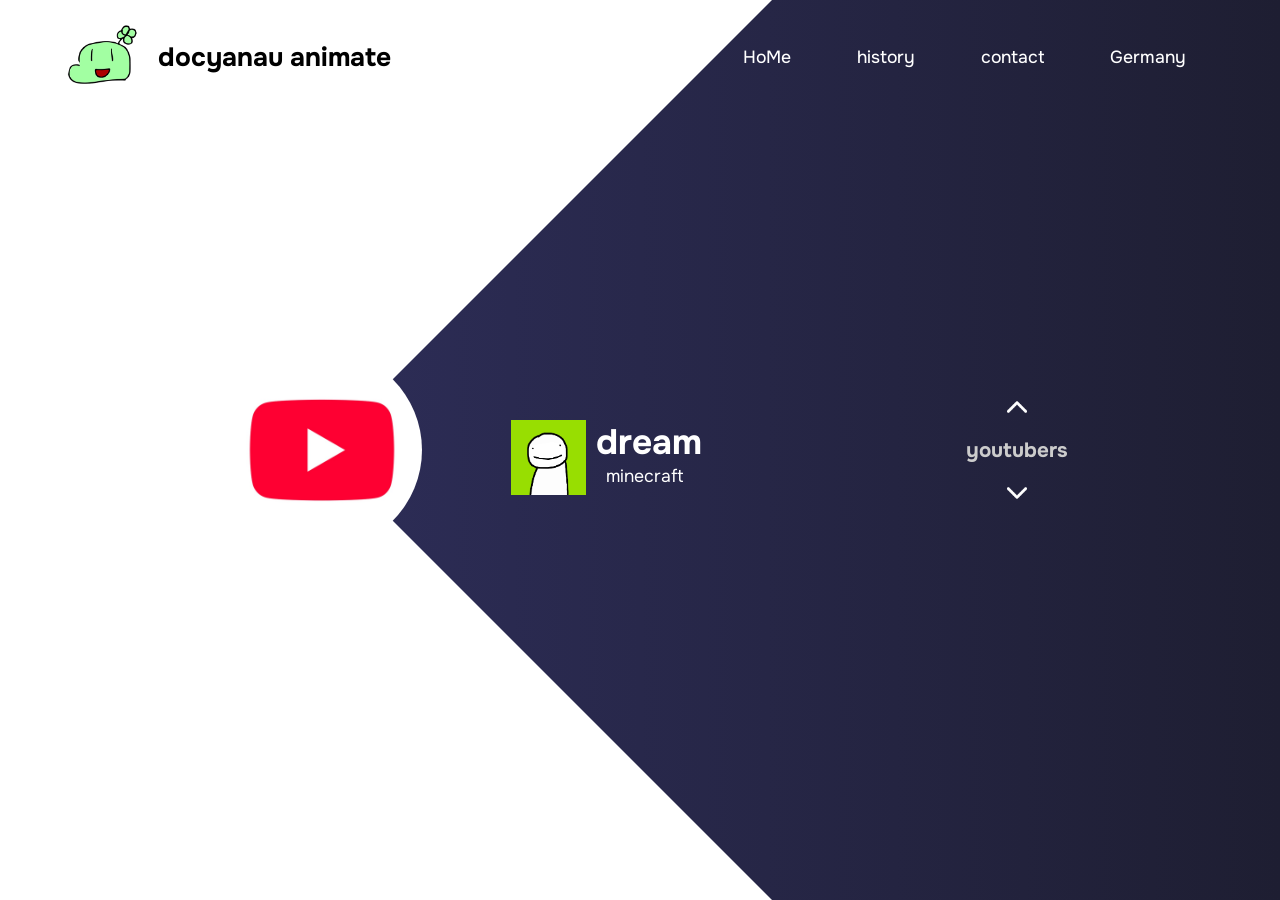
==== index.html @ 49e3dd76 "index rename" ====
<!DOCTYPE html>
<html lang="en">
<head>
    <meta charset="UTF-8">
    <meta name="viewport" content="width=device-width, initial-scale=1.0">
    <title>javascript_animation</title>
    <link rel="stylesheet" href="style.css">
    <link rel="preconnect" href="https://fonts.googleapis.com">
    <link rel="preconnect" href="https://fonts.gstatic.com" crossorigin>
    <link href="https://fonts.googleapis.com/css2?family=Onest:wght@100..900&display=swap" rel="stylesheet">
</head>
<body>
    <div class='main'>
        <nav>
            <div class="logo-area">
                <img class='logo'src="./img/yoturon.png">
                <h2>docyanau animate</h2>
            </div>
            <div class="nav-links">
                <ul>
                    <a href=""><li>HoMe</li></a>
                    <a href=""><li>history</li></a>
                    <a href=""><li>contact</li></a>
                    <a href=""><li>Germany</li></a>
                </ul>
            </div>
        </nav>
        
        <div class="imformation">
            <div class="overlay"></div>
            <img src="img/youtube.jpg" class="youtube">
            <div id="circle">
                <div class="feature one">
                    <img src="./img/dream.png" alt="">
                    <div>
                        <h1>dream</h1>
                        <a>minecraft</a>
                    </div>
                </div><div class="feature two">
                    <img src="./img/channels4_profile.jpg" alt="">
                    <div>
                        <h1>やまかわてるき</h1>
                        <a>ガジェット系youtuber</a>
                    </div>
                </div><div class="feature three">
                    <img src="./img/yoturon.png" alt="">
                    <div>
                        <h1>のばまん</h1>
                        <a>streamer</a>
                    </div>
                </div><div class="feature four">
                    <img src="./img/sawayan.jpg" alt="">
                    <div>
                        <h1>sawayan channel</h1>
                        <a>yaninaikedo</a>
                    </div>
                </div>
            </div>
        </div>
        
        <!-- control section -->
        <div class="control">
            <img src="img/arrow.png" id="upBtn" />
            <h3>youtubers</h3>
            <img src="img/arrow.png" id="downBtn">
        </div>
    </div>
<script src="test.js"></script>
</body>
</html>
---- style.css ----
* {
    margin: 0;
    padding: 0;
    box-sizing: border-box;
}

.main {
    font-size: 1.1rem;
    width: 100vw;
    height: 100vh;
    background: linear-gradient(to right,rgb(50,50,100),rgb(30,30,50));
    overflow: hidden;
    font-family: "Onest", sans-serif;
    position: relative;
}

nav {
    display: flex;
    width: 90%;
    margin: 20px auto;
    align-items: center;
    font-weight: 450;
    justify-content: space-between;
}
.nav-links {
    flex: 1;
    text-align: right;
}
.nav-links li {
    list-style: none;
}
.logo-area {
    display: flex;
    align-items: center;
    z-index: 1;
}
.logo-area h2 {
    width: 81%;
}
.logo {
    width: 15%;
    height: 20%;
    margin-right: 20px;
}
.nav-links ul li {
    display: inline-block;
    padding: 0 1.9rem;
}
.nav-links ul a {
    font-weight: 600px;
    color: white;
    text-decoration: none;
    transition: 0.15s;
}
.nav-links ul a:hover {
    color: rgb(200,200,200);
}
.imformation {
    width: 900px;
    height:900px;

    position:absolute;
    top: 50% ;
    left: -10%;
    transform: translateY(-50%);
} 
#circle {
    height: 900px;
    width: 900px;
    position:absolute;
    /* background: #ccc; */
    border-radius: 50%;
    top:0;
    left:0;
    transform: rotate(0deg);
    transition: transform 1s cubic-bezier(.81,.01,.21,1);
}

.feature {
    position: absolute;
    color:white;
    display:flex;
}
.one {
    top:420px;
    right:70px;

    
}
.feature img {
    height: 75px;
    width: auto;
    margin-right:10px;
}
.feature div a {
    margin-top: 8px;
    margin-left:10px;
}
.two {
    top: 50px;
    left: 290px;
    transform: rotate(-90deg);
}
.three {
    top:410px;
    left:20px;
    transform: rotate(-180deg);
}
.four {
    top:800px;
    left:250px;
    transform: rotate(-270deg);
}
.youtube {
    width:200px;
    position: absolute;
    top: 50%;
    border-radius: 50%;
    transform: translateY(-50%);
    left:350px;
    z-index: 2;
}
.control {
    position: absolute;
    top: 50%; 
    right: 15%;
    transform: translateY(-50%);
    text-align: center;
    display: flex;
    align-items: center;
    flex-direction: column;
    color:#ccc;

}
.control h3 {
    padding: 20px;
}
#upBtn {
    cursor: pointer;
    height: 20px;
}
#downBtn {
    height: 20px;
    cursor: pointer;
    transform: rotate(-180deg);
}
.overlay {
    z-index: 1;
    height: 0;
    width: 0;
    position: absolute;
    top: -70px;
    left: -70px;
    border-top: 520px solid white;
    border-right: 520px solid transparent;
    border-left: 520px solid white;
    border-bottom: 520px solid white;
}
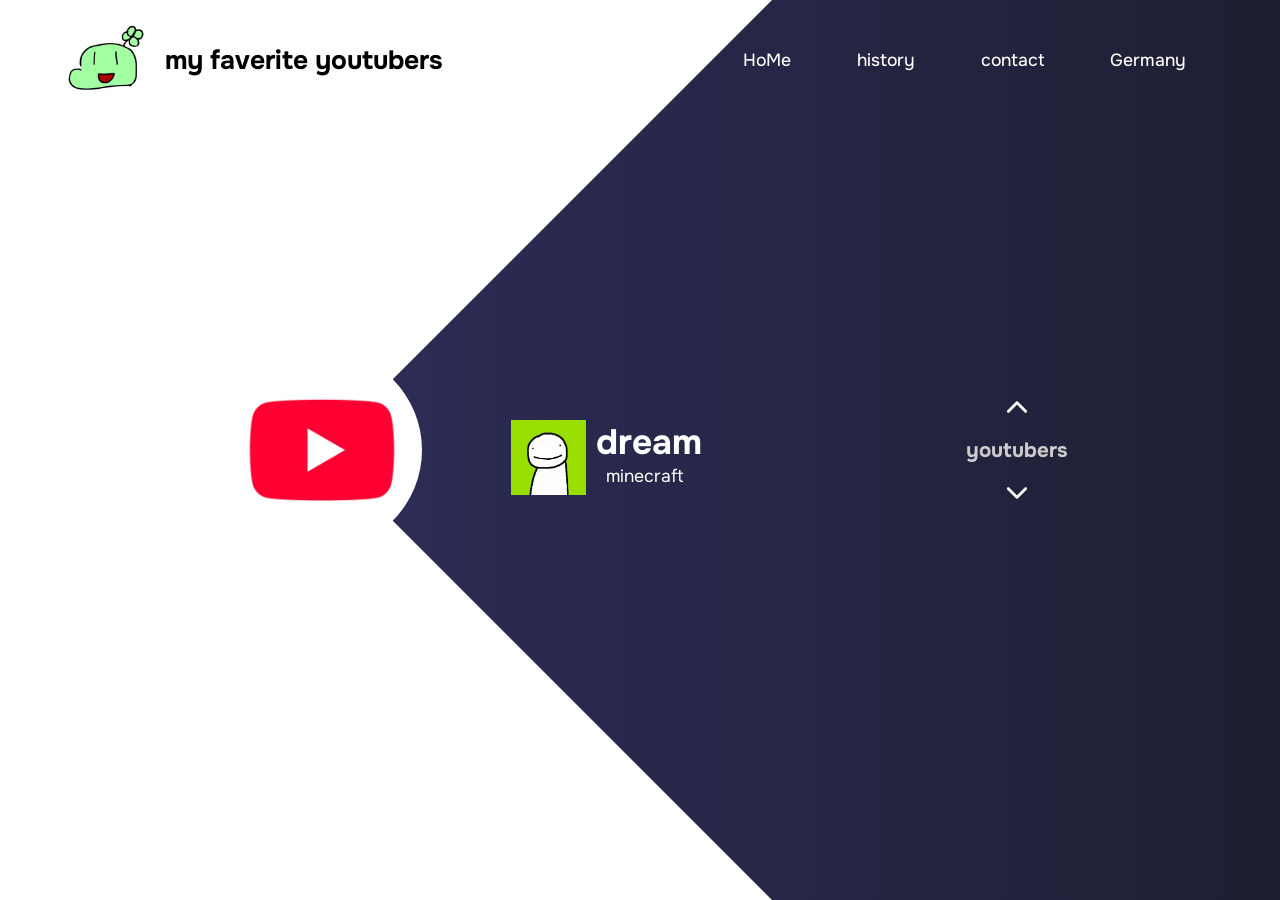
==== commit c70f7596: "Update header text in index.html" ====
--- a/index.html
+++ b/index.html
@@ -14,7 +14,7 @@
         <nav>
             <div class="logo-area">
                 <img class='logo'src="./img/yoturon.png">
-                <h2>docyanau animate</h2>
+                <h2>my faverite youtubers</h2>
             </div>
             <div class="nav-links">
                 <ul>
